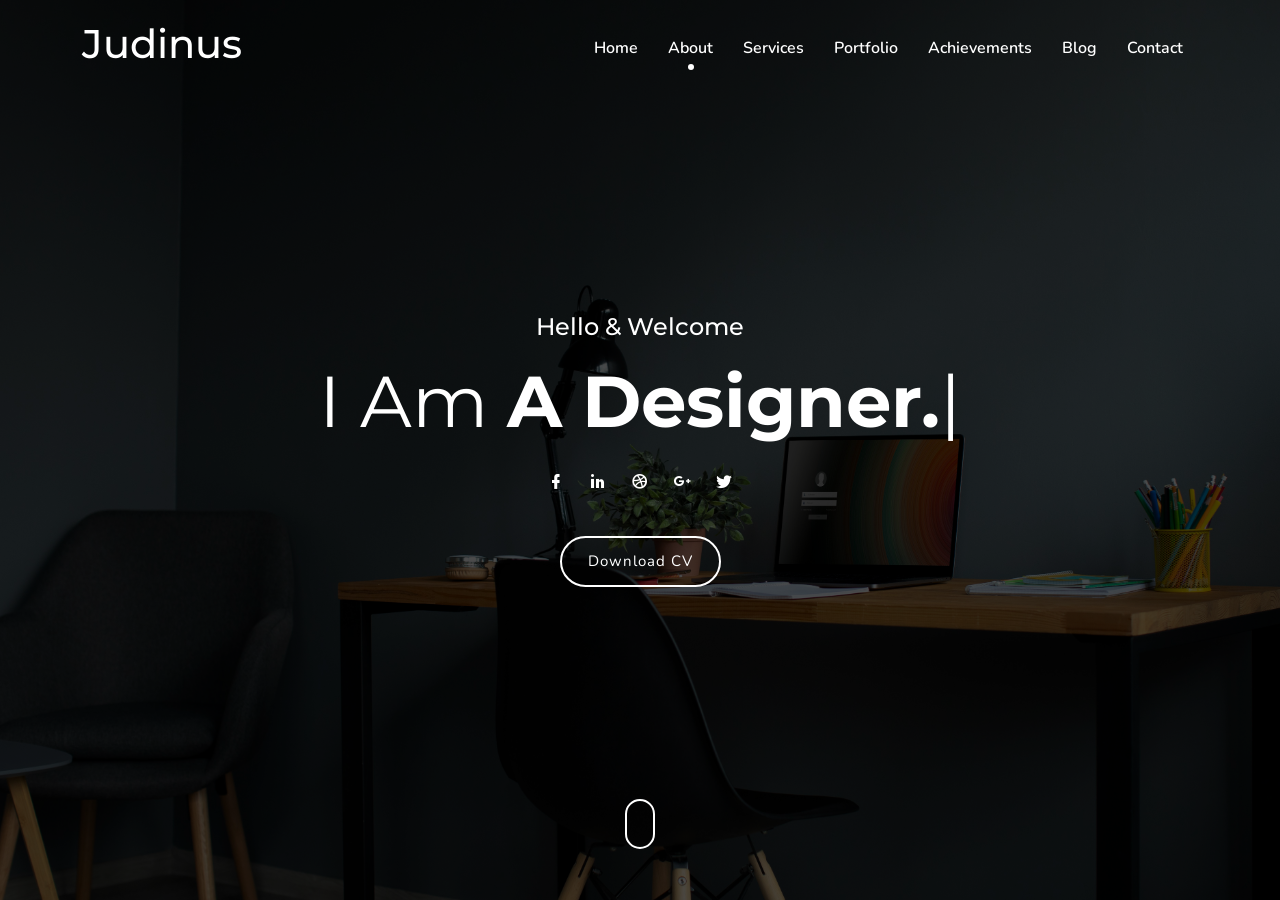
==== about.html @ f5b6f31f "Add files via upload" ====
<!DOCTYPE html>
<html lang="en">
<head>
        <meta charset="UTF-8">
        <meta name="viewport" content="width=device-width, initial-scale=1">
        <title>Judinus</title>
        <link rel="stylesheet" href="assets/css/bootstrap.min.css" />
        <link rel="stylesheet" href="assets/css/materialdesignicons.min.css">
        <link rel="stylesheet" href="assets/css/animate.min.css">
        <link rel="stylesheet" href="assets/css/style.css">
    </head>

    <body>

        <nav class="navbar navbar-expand-lg fixed-top custom-nav sticky">
            <div class="container">
                <a class='navbar-brand logo' href='index_1.html'>
                        <h1>Judinus</h1>
                    </a>
                    <button class="navbar-toggler" type="button" data-bs-toggle="collapse" data-bs-target="#navbarSupportedContent" aria-controls="navbarSupportedContent" aria-expanded="true" aria-label="Toggle navigation">
                        <i class="mdi mdi-menu"></i>
                    </button>
                <div class="collapse navbar-collapse" id="navbarSupportedContent">
                    <ul class="navbar-nav ms-auto">
                        <li class="nav-item">
                            <a href="index.html" class="nav-link">Home</a>
                        </li>
                        <li class="nav-item active">
                            <a href="about.html" class="nav-link">About</a>
                        </li>
                        <li class="nav-item">
                            <a href="service.html" class="nav-link">Services</a>
                        </li>
                        <li class="nav-item">
                            <a href="portfolio.html" class="nav-link">Portfolio</a>
                        </li>
                        <li class="nav-item">
                            <a href="achievements.html" class="nav-link">Achievements</a>
                        </li>
                        <li class="nav-item">
                            <a href="blog.html" class="nav-link">Blog</a>
                        </li>
                        <li class="nav-item">
                            <a href="contact.html" class="nav-link">Contact</a>
                        </li>
                    </ul>
                </div>
            </div>
        </nav>

        <section class="home-bg section h-100vh" id="home">
            <div class="bg-overlay"></div>
                <div class="container z-index">
                    <div class="row justify-content-center">
                        <div class="col-lg-12">
                            <div class="text-white text-center">
                                <h4>Hello & Welcome</h4>
                                <h1 class="header_title mb-0 mt-3">I Am <span class="element fw-bold" data-elements="A Designer.,A Developer."></span></h1>
                                <ul class="social_home list-unstyled text-center pt-4">
                                    <li class="list-inline-item"><a href="javascript:void(0)"><i class="mdi mdi-facebook"></i></a></li>
                                    <li class="list-inline-item"><a href="javascript:void(0)"><i class="mdi mdi-linkedin"></i></a></li>
                                    <li class="list-inline-item"><a href="javascript:void(0)"><i class="mdi mdi-dribbble"></i></a></li>
                                    <li class="list-inline-item"><a href="javascript:void(0)"><i class="mdi mdi-google-plus"></i></a></li>
                                    <li class="list-inline-item"><a href="javascript:void(0)"><i class="mdi mdi-twitter"></i></a></li>
                                </ul>
                                <div class="header_btn">
                                    <a href="javascript:void(0)" class="btn btn-outline-custom btn-rounded mt-4">Download CV</a>
                                </div>
                            </div>
                        </div>
                    </div>
                </div>
            <div class="scroll_down">
                <a href="#about" class="scroll">
                    <i class="mbri-arrow-down text-white"></i>
                </a>
            </div>
        </section>


        <script src="https://cdn.jsdelivr.net/npm/bootstrap@5.3.3/dist/js/bootstrap.bundle.min.js"></script>

         <script src="assets/js/jquery.min.js"></script>
         <script src="assets/js/typed.js"></script>         
        <script>
            $(".element").each(function() {
                var $this = $(this);
                $this.typed({
                    strings: $this.attr('data-elements').split(','),
                    typeSpeed: 100,
                    backDelay: 3000
                });
            });
        </script>
    </body>
</html>
---- assets/css/style.css ----
@import url("https://fonts.googleapis.com/css?family=Montserrat:400,500,600|Nunito:400,600,700");
body {
  font-family: "Nunito", sans-serif;
  overflow-x: hidden;
}

h1,
h2,
h3,
h4,
h5,
h6 {
  font-family: "Montserrat", sans-serif;
}

h1.fw-bold,
h2.fw-bold,
h3.fw-bold,
h4.fw-bold,
h5.fw-bold,
h6.fw-bold {
  font-weight: 600 !important;
}

a,
a:hover,
a:focus,
button,
button:focus {
  text-decoration: none !important;
  outline: none !important;
  box-shadow: none !important;
}

::selection {
  background: rgba(166, 175, 189, 0.3);
}

::-moz-selection {
  background: rgba(166, 175, 189, 0.3);
}

#preloader {
  position: fixed;
  top: 0;
  left: 0;
  right: 0;
  bottom: 0;
  background-color: #fff;
  z-index: 9999999;
}

#status {
  width: 40px;
  height: 40px;
  position: absolute;
  left: 50%;
  top: 50%;
  margin: -20px 0 0 -20px;
}

.spinner {
  margin: 0 auto;
  font-size: 10px;
  position: relative;
  text-indent: -9999em;
  border-top: 5px solid rgba(0, 0, 0, 0.2);
  border-right: 5px solid rgba(0, 0, 0, 0.2);
  border-bottom: 5px solid rgba(0, 0, 0, 0.2);
  border-left: 5px solid #000;
  -webkit-transform: translateZ(0);
  -ms-transform: translateZ(0);
  transform: translateZ(0);
  -webkit-animation: load8 1.1s infinite linear;
  animation: load8 1.1s infinite linear;
}

.spinner,
.spinner:after {
  border-radius: 50%;
  width: 40px;
  height: 40px;
}

@-webkit-keyframes load8 {
  0% {
    -webkit-transform: rotate(0deg);
    transform: rotate(0deg);
  }
  100% {
    -webkit-transform: rotate(360deg);
    transform: rotate(360deg);
  }
}
@keyframes load8 {
  0% {
    -webkit-transform: rotate(0deg);
    transform: rotate(0deg);
  }
  100% {
    -webkit-transform: rotate(360deg);
    transform: rotate(360deg);
  }
}
.back_top {
  text-align: center;
  position: fixed;
  bottom: 15px;
  height: 35px;
  width: 35px;
  background-color: #000;
  display: none;
  z-index: 10000;
  border-radius: 3px;
  right: 20px;
  transition: all 0.5s;
}
.back_top i {
  color: #fff;
  line-height: 35px;
  font-size: 12px;
  display: block;
}

.section {
  padding-top: 80px;
  padding-bottom: 80px;
  position: relative;
  background-color: #fff;
}

.bg-dark {
  background-color: #000;
}

.bg-custom {
  background-color: #000;
}

.text-dark {
  color: #000 !important;
}



.page_link {
  font-size: 14px;
}
.page_link a {
  color: rgba(255, 255, 255, 0.55);
}

.text-muted {
  color: #777;
}

.text-custom {
  color: #000 !important;
}

.h-100vh {
  height: 100vh;
}

.z-index {
  z-index: 2;
}

.bg-custom {
  background-color: #000;
}

.section-main-title {
  max-width: 570px;
}

.main-title-border::after,
.main-title-border::before {
  display: inline-block;
  margin-top: -7px;
  vertical-align: middle;
  content: "";
  background-color: #d0d0d0;
  width: 30px;
  height: 1px;
}

.main-title-border i {
  font-size: 20px;
}

.bg-overlay-gredient {
  background: linear-gradient(32deg, rgba(18, 166, 181, 0.8) 0%, rgba(16, 12, 242, 0.7) 100%);
  position: absolute;
  top: 0;
  right: 0;
  left: 0;
  bottom: 0;
  width: 100%;
  height: 100%;
}

.bg-overlay {
  background: rgba(0, 0, 0, 0.7);
  position: absolute;
  top: 0;
  right: 0;
  left: 0;
  bottom: 0;
  width: 100%;
  height: 100%;
}

.btn {
  padding: 12px 26px;
}

.btn-rounded {
  border-radius: 30px;
}

.btn-outline-custom {
  background-color: transparent;
  border: 2px solid #fff;
  color: #fff;
  letter-spacing: 1px;
  transition: all 0.5s;
  font-size: 15px;
}

.btn-outline-custom:hover,
.btn-outline-custom:focus,
.btn-outline-custom:active,
.btn-outline-custom.active,
.btn-outline-custom.focus,
.btn-outline-custom:active,
.btn-outline-custom:focus,
.btn-outline-custom:hover,
.open > .dropdown-toggle.btn-outline-custom {
  background-color: #fff !important;
  border-color: #fff !important;
  color: #000 !important;
}

.btn-outline-black {
  background-color: transparent;
  border: 2px solid #000;
  color: #000;
  font-weight: 600;
  letter-spacing: 1px;
  transition: all 0.5s;
  font-size: 15px;
}

.btn-outline-black:hover,
.btn-outline-black:focus,
.btn-outline-black:active,
.btn-outline-black.active,
.btn-outline-black.focus,
.btn-outline-black:active,
.btn-outline-black:focus,
.btn-outline-black:hover,
.open > .dropdown-toggle.btn-outline-black {
  background-color: #000 !important;
  border-color: #000 !important;
  color: #fff !important;
}


.btn-custom:hover,
.btn-custom:focus,
.btn-custom:active,
.btn-custom.active,
.btn-custom.focus,
.btn-custom:active,
.btn-custom:focus,
.btn-custom:hover,
.open > .dropdown-toggle.btn-custom {
  background-color: #fff;
  border-color: #000;
  color: #000;
}

.home-bg {
  background-image: url(../images/modern-2.jpg);
  background-position: center center;
  background-size: cover;
  position: relative;
  display: flex;
  align-items: center;
}

.home-table-center {
  display: table-cell;
  vertical-align: middle;
}

.home-table {
  display: table;
  width: 100%;
  height: 100%;
}

.header_title {
  font-size: 72px;
  font-weight: 400;
  line-height: 1.2;
  text-transform: capitalize;
}

.header_subtitle {
  line-height: 2;
  font-size: 18px;
  max-width: 600px;
}

.social_home li a {
  font-size: 18px;
  color: #ffffff;
  display: inline-block;
  width: 30px;
  text-align: center;
}

.scroll_down {
  position: absolute;
  bottom: 5vh;
  width: 100%;
  text-align: center;
  color: #fff;
  font-size: 13px;
  z-index: 8;
}
.scroll_down i {
  position: relative;
  -webkit-animation: bounce 2s infinite;
  animation: bounce 2s infinite;
  height: 50px;
  width: 30px;
  line-height: 60px;
  border-radius: 30px;
  border: 2px solid #ffffff;
  display: inline-block;
  color: #fff;
  font-size: 12px;
}
.scroll_down i:after {
  content: "";
  position: absolute;
  top: 0;
  left: 0;
  width: 100%;
  height: 100%;
  border-radius: 50%;
  z-index: -1;
  transition: all 0.2s;
}

.custom-nav {
  padding: 15px 0px;
  width: 100%;
  border-radius: 0px;
  z-index: 999;
  margin-bottom: 0px;
  transition: all 0.5s ease-in-out;
  background-color: transparent;
}
.custom-nav.stickyadd {
  background-color: #fff;
  padding: 8px 0;
  box-shadow: 0px 0px 18px 1px rgba(0, 0, 0, 0.1);
}
.custom-nav.stickyadd .navbar-nav li a {
  color: #000;
}
.custom-nav.stickyadd .navbar-nav li a:before {
  background: #000 !important;
}
.custom-nav .navbar-nav li a {
  color: #fff;
  font-size: 16px;
  background-color: transparent !important;
  padding: 15px 0;
  position: relative;
  margin: 0 7px;
  font-weight: 600;
  transition: all 0.4s;
}

.custom-nav .navbar-nav li.active a:before,
.custom-nav .navbar-nav li:hover a:before,
.custom-nav .navbar-nav li:active a:before,
.custom-nav.stickyadd .navbar-nav li.active a:before,
.custom-nav.stickyadd .navbar-nav li:hover a:before,
.custom-nav.stickyadd .navbar-nav li:active a:before {
  opacity: 1;
}

.custom-nav .navbar-nav li a:before,
.custom-nav.stickyadd .navbar-nav li a:before {
  content: "";
  position: absolute;
  left: 50%;
  bottom: 10%;
  height: 6px;
  width: 6px;
  background: #fff;
  border-radius: 50%;
  opacity: 0;
  transform: translateX(-50%);
  -webkit-transition: all 0.3s ease 0s;
  -o-transition: all 0.3s ease 0s;
  transition: all 0.3s ease 0s;
}

.navbar-toggler {
  font-size: 24px;
  margin-top: 5px;
  margin-bottom: 0px;
  color: #ffffff;
}

.navbar-toggle {
  font-size: 24px;
  margin-top: 5px;
  margin-bottom: 0px;
  color: #ffffff;
}

.nav .open > a,
.nav .open > a:focus,
.nav .open > a:hover {
  background-color: transparent;
  border-color: #337ab7;
}
.logo {
  color: #;
}
.logo .logo-light {
  display: inline-block;
}

.stickyadd .logo .logo-dark {
  display: inline-block;
}
.stickyadd .logo .logo-light {
  display: none;
}

.logo .logo-dark {
  display: none;
}

.custom-nav .navbar-brand.logo img {
  height: 28px;
}
.custom-nav .logo {
  color: #fff;
  font-size: 1.8rem;
}

@media (max-width: 768px) {
  .custom-nav {
    margin-top: 0px;
    padding: 10px 0px !important;
    background-color: #fff !important;
  }
  .custom-nav .logo {
    color: #000;
  }
  .custom-nav .navbar-nav li a {
    margin: 0 0px;
    padding: 6px 0;
    color: rgba(0, 0, 0, 0.55) !important;
  }
  .custom-nav .navbar-nav li a:before {
    content: "";
    display: none;
  }
  .custom-nav .navbar-nav li.active a {
    color: #000 !important;
  }
  .custom-nav > .container {
    width: 90%;
  }
  .custom-nav .logo .logo-dark {
    display: inline-block;
  }
  .custom-nav .logo .logo-light {
    display: none;
  }
  .custom-nav .navbar-brand.logo img {
    height: 26px;
  }
  .navbar-nav {
    margin-top: 0px;
  }
  .navbar-toggler {
    font-size: 29px;
    margin-top: 0px;
    margin-bottom: 0px;
    color: #000;
  }
  .header_title {
    font-size: 40px;
    line-height: 1.2;
  }
  .header_subtitle {
    font-size: 15px;
    line-height: 1.8;
  }
  .home-bg,
  .h-100vh.jarallax,
  .h-100vh.bg-dark,
  .home-bg-slider .carousel-item {
    padding: 170px 0 110px 0;
  }
  .h-100vh,
  .home-bg-slider .carousel-item {
    height: auto;
  }
  .scroll_down {
    display: none;
  }
  .clip-home {
    clip-path: none;
  }
  .custom-nav .navbar-brand.logo img {
    height: 26px;
  }
  .about-detail .about-work li::after,
  .work_menu li:after {
    display: none;
    content: "";
  }
  .about-detail .about-work li {
    margin-right: 7px;
    margin-left: 7px;
  }
  .copy-rights {
    line-height: 26px;
  }
  .float_none.float-right,
  .float_none.float-left {
    float: none !important;
    text-align: center;
  }
  .work_menu li a {
    margin: 8px 10px;
  }
  .comment_blog .comment_read:nth-child(odd) {
    margin-left: 34px;
  }
  .blog_detail h4 {
    font-size: 18px;
  }
  .blog_detail p.blockquote {
    font-size: 14px !important;
  }
}
@media (max-width: 576px) {
  .section {
    padding: 50px 0;
  }
  .home-bg {
    padding: 146px 0;
  }
 
}
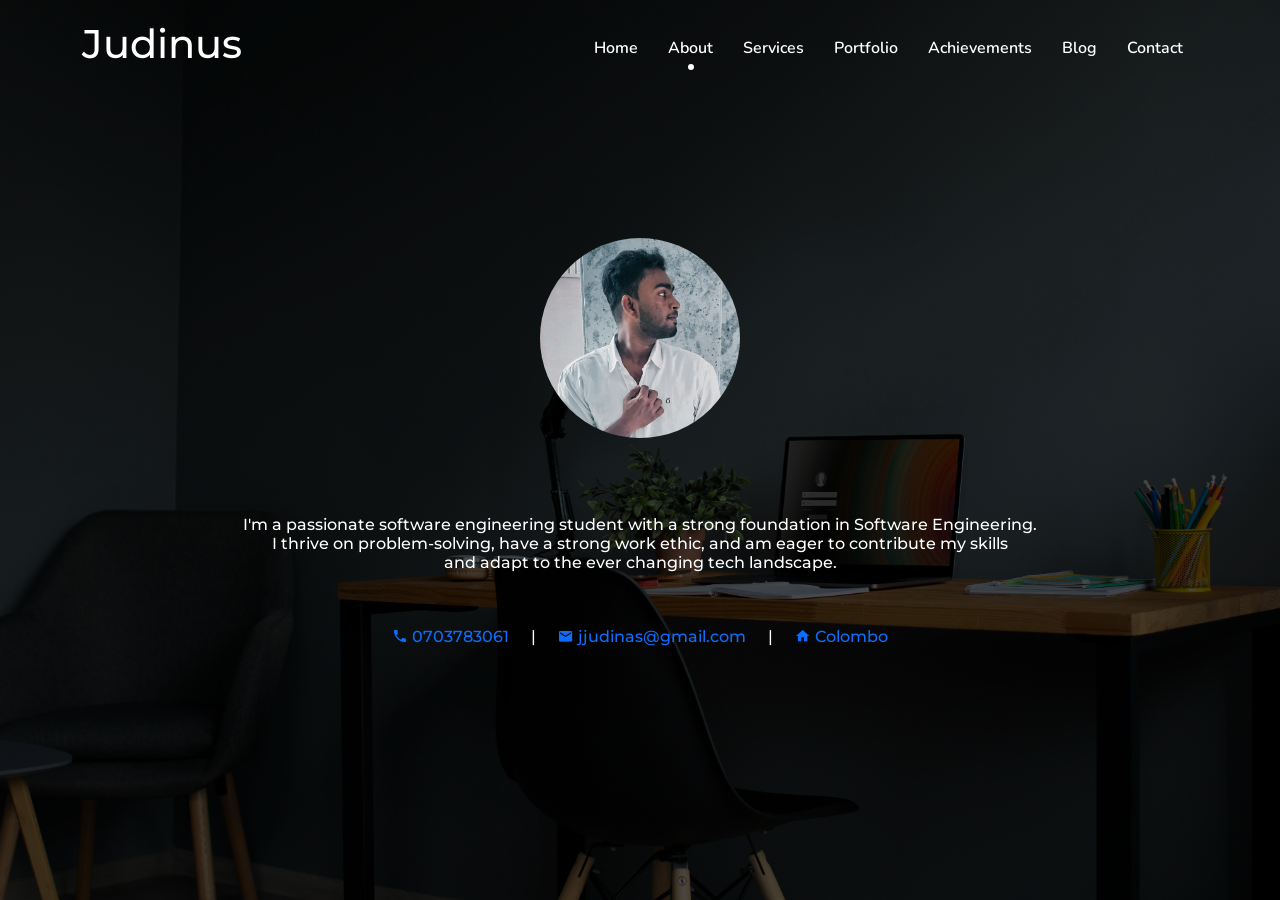
==== commit 7bc8f99f: "About page updated" ====
--- a/about.html
+++ b/about.html
@@ -1,96 +1,105 @@
-<!DOCTYPE html>
-<html lang="en">
-<head>
-        <meta charset="UTF-8">
-        <meta name="viewport" content="width=device-width, initial-scale=1">
-        <title>Judinus</title>
-        <link rel="stylesheet" href="assets/css/bootstrap.min.css" />
-        <link rel="stylesheet" href="assets/css/materialdesignicons.min.css">
-        <link rel="stylesheet" href="assets/css/animate.min.css">
-        <link rel="stylesheet" href="assets/css/style.css">
-    </head>
-
-    <body>
-
-        <nav class="navbar navbar-expand-lg fixed-top custom-nav sticky">
-            <div class="container">
-                <a class='navbar-brand logo' href='index_1.html'>
-                        <h1>Judinus</h1>
-                    </a>
-                    <button class="navbar-toggler" type="button" data-bs-toggle="collapse" data-bs-target="#navbarSupportedContent" aria-controls="navbarSupportedContent" aria-expanded="true" aria-label="Toggle navigation">
-                        <i class="mdi mdi-menu"></i>
-                    </button>
-                <div class="collapse navbar-collapse" id="navbarSupportedContent">
-                    <ul class="navbar-nav ms-auto">
-                        <li class="nav-item">
-                            <a href="index.html" class="nav-link">Home</a>
-                        </li>
-                        <li class="nav-item active">
-                            <a href="about.html" class="nav-link">About</a>
-                        </li>
-                        <li class="nav-item">
-                            <a href="service.html" class="nav-link">Services</a>
-                        </li>
-                        <li class="nav-item">
-                            <a href="portfolio.html" class="nav-link">Portfolio</a>
-                        </li>
-                        <li class="nav-item">
-                            <a href="achievements.html" class="nav-link">Achievements</a>
-                        </li>
-                        <li class="nav-item">
-                            <a href="blog.html" class="nav-link">Blog</a>
-                        </li>
-                        <li class="nav-item">
-                            <a href="contact.html" class="nav-link">Contact</a>
-                        </li>
-                    </ul>
-                </div>
-            </div>
-        </nav>
-
-        <section class="home-bg section h-100vh" id="home">
-            <div class="bg-overlay"></div>
-                <div class="container z-index">
-                    <div class="row justify-content-center">
-                        <div class="col-lg-12">
-                            <div class="text-white text-center">
-                                <h4>Hello & Welcome</h4>
-                                <h1 class="header_title mb-0 mt-3">I Am <span class="element fw-bold" data-elements="A Designer.,A Developer."></span></h1>
-                                <ul class="social_home list-unstyled text-center pt-4">
-                                    <li class="list-inline-item"><a href="javascript:void(0)"><i class="mdi mdi-facebook"></i></a></li>
-                                    <li class="list-inline-item"><a href="javascript:void(0)"><i class="mdi mdi-linkedin"></i></a></li>
-                                    <li class="list-inline-item"><a href="javascript:void(0)"><i class="mdi mdi-dribbble"></i></a></li>
-                                    <li class="list-inline-item"><a href="javascript:void(0)"><i class="mdi mdi-google-plus"></i></a></li>
-                                    <li class="list-inline-item"><a href="javascript:void(0)"><i class="mdi mdi-twitter"></i></a></li>
-                                </ul>
-                                <div class="header_btn">
-                                    <a href="javascript:void(0)" class="btn btn-outline-custom btn-rounded mt-4">Download CV</a>
-                                </div>
-                            </div>
-                        </div>
-                    </div>
-                </div>
-            <div class="scroll_down">
-                <a href="#about" class="scroll">
-                    <i class="mbri-arrow-down text-white"></i>
-                </a>
-            </div>
-        </section>
-
-
-        <script src="https://cdn.jsdelivr.net/npm/bootstrap@5.3.3/dist/js/bootstrap.bundle.min.js"></script>
-
-         <script src="assets/js/jquery.min.js"></script>
-         <script src="assets/js/typed.js"></script>         
-        <script>
-            $(".element").each(function() {
-                var $this = $(this);
-                $this.typed({
-                    strings: $this.attr('data-elements').split(','),
-                    typeSpeed: 100,
-                    backDelay: 3000
-                });
-            });
-        </script>
-    </body>
+<!DOCTYPE html>
+<html lang="en">
+<head>
+        <meta charset="UTF-8">
+        <meta name="viewport" content="width=device-width, initial-scale=1">
+        <title>Judinus</title>
+        <link rel="stylesheet" href="assets/css/bootstrap.min.css" />
+        <link rel="stylesheet" href="assets/css/materialdesignicons.min.css">
+        <link rel="stylesheet" href="assets/css/animate.min.css">
+        <link rel="stylesheet" href="assets/css/style.css">
+    </head>
+
+    <body>
+
+        <nav class="navbar navbar-expand-lg fixed-top custom-nav sticky">
+            <div class="container">
+                <a class='navbar-brand logo' href='index_1.html'>
+                        <h1>Judinus</h1>
+                    </a>
+                    <button class="navbar-toggler" type="button" data-bs-toggle="collapse" data-bs-target="#navbarSupportedContent" aria-controls="navbarSupportedContent" aria-expanded="true" aria-label="Toggle navigation">
+                        <i class="mdi mdi-menu"></i>
+                    </button>
+                <div class="collapse navbar-collapse" id="navbarSupportedContent">
+                    <ul class="navbar-nav ms-auto">
+                        <li class="nav-item">
+                            <a href="index.html" class="nav-link">Home</a>
+                        </li>
+                        <li class="nav-item active">
+                            <a href="about.html" class="nav-link">About</a>
+                        </li>
+                        <li class="nav-item">
+                            <a href="service.html" class="nav-link">Services</a>
+                        </li>
+                        <li class="nav-item">
+                            <a href="portfolio.html" class="nav-link">Portfolio</a>
+                        </li>
+                        <li class="nav-item">
+                            <a href="achievements.html" class="nav-link">Achievements</a>
+                        </li>
+                        <li class="nav-item">
+                            <a href="blog.html" class="nav-link">Blog</a>
+                        </li>
+                        <li class="nav-item">
+                            <a href="contact.html" class="nav-link">Contact</a>
+                        </li>
+                    </ul>
+                </div>
+            </div>
+        </nav>
+
+        <section class="home-bg section h-100vh" id="home">
+            <div class="bg-overlay"></div>
+                <div class="container z-index">
+                    <div class="row justify-content-center">
+                        <div class="col-lg-12">
+                            <div class="wrapper">
+                             <img src="assets/images/profile.jpg" class="image--cover">   
+                            </div>
+                            <div class="text-white text-center">
+                                <h6><br><br><br><br><p>I'm a passionate software engineering student with a
+                                    strong foundation in Software Engineering.<br> I thrive on
+                                    problem-solving, have a strong work ethic, and am
+                                    eager to contribute my skills <br>and adapt to the ever
+                                   changing tech landscape.<br><br><br><h6>
+                            <div>
+                                <div>
+                                    <ul class="list-inline">
+                                        <li class="list-inline-item">
+                                            <a href="tel:0703783061"><i class="mdi mdi-phone"></i> 0703783061</a>
+                                        </li>
+                                        <li class="list-inline-item">
+                                            <span style="margin-left: 10px; margin-right: 10px;">|</span> <!-- Separator -->
+                                        </li>
+                                        <li class="list-inline-item">
+                                            <a href="mailto:jjudinas@gmail.com"><i class="mdi mdi-email"></i> jjudinas@gmail.com</a>
+                                        </li>
+                                        <li class="list-inline-item">
+                                            <span style="margin-left: 10px; margin-right: 10px;">|</span> <!-- Separator -->
+                                        </li>
+                                        <li class="list-inline-item">
+                                            <a href="https://www.google.com/maps/search/?api=1&query=Colombo">
+                                                <i class="mdi mdi-home"></i> Colombo
+                                            </a>
+                                        </li>
+                                        
+                                    </ul>
+                                </div>
+                                
+                                
+                        </div>
+                    </div>
+                </div>
+            
+        </section>
+
+
+        <script src="https://cdn.jsdelivr.net/npm/bootstrap@5.3.3/dist/js/bootstrap.bundle.min.js"></script>
+
+         <script src="assets/js/jquery.min.js"></script>
+         <script src="assets/js/typed.js"></script>         
+        <script>
+            
+        </script>
+    </body>
 </html>
--- a/assets/css/style.css
+++ b/assets/css/style.css
@@ -434,7 +434,7 @@
   border-color: #337ab7;
 }
 .logo {
-  color: #;
+  /* color: #; */
 }
 .logo .logo-light {
   display: inline-block;
@@ -566,4 +566,11 @@
     padding: 146px 0;
   }
  
-}+}
+.image--cover {
+  width: 200px; /* Adjust width as needed */
+  height: 200px; /* Adjust height as needed */
+  border-radius: 50%;
+  display: block;
+  margin: 0 auto; /*Centers the image horizontally*/
+}
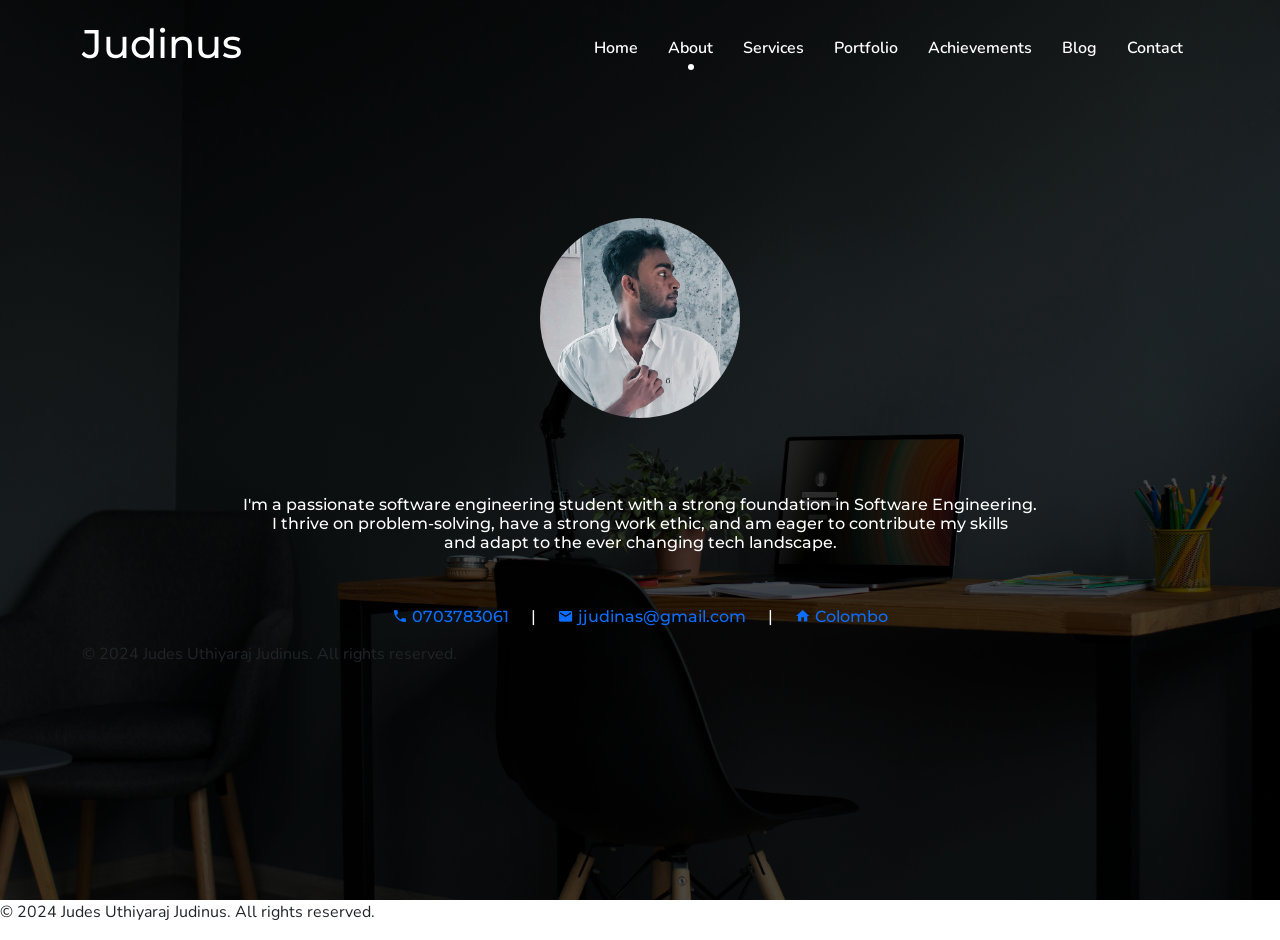
==== commit 03bc158a: "modified" ====
--- a/about.html
+++ b/about.html
@@ -90,8 +90,14 @@
                         </div>
                     </div>
                 </div>
+                <p>&copy; 2024 Judes Uthiyaraj Judinus. All rights reserved.</p>
+
             
         </section>
+
+        <footer>
+            <p>&copy; 2024 Judes Uthiyaraj Judinus. All rights reserved.</p>
+        </footer>
 
 
         <script src="https://cdn.jsdelivr.net/npm/bootstrap@5.3.3/dist/js/bootstrap.bundle.min.js"></script>
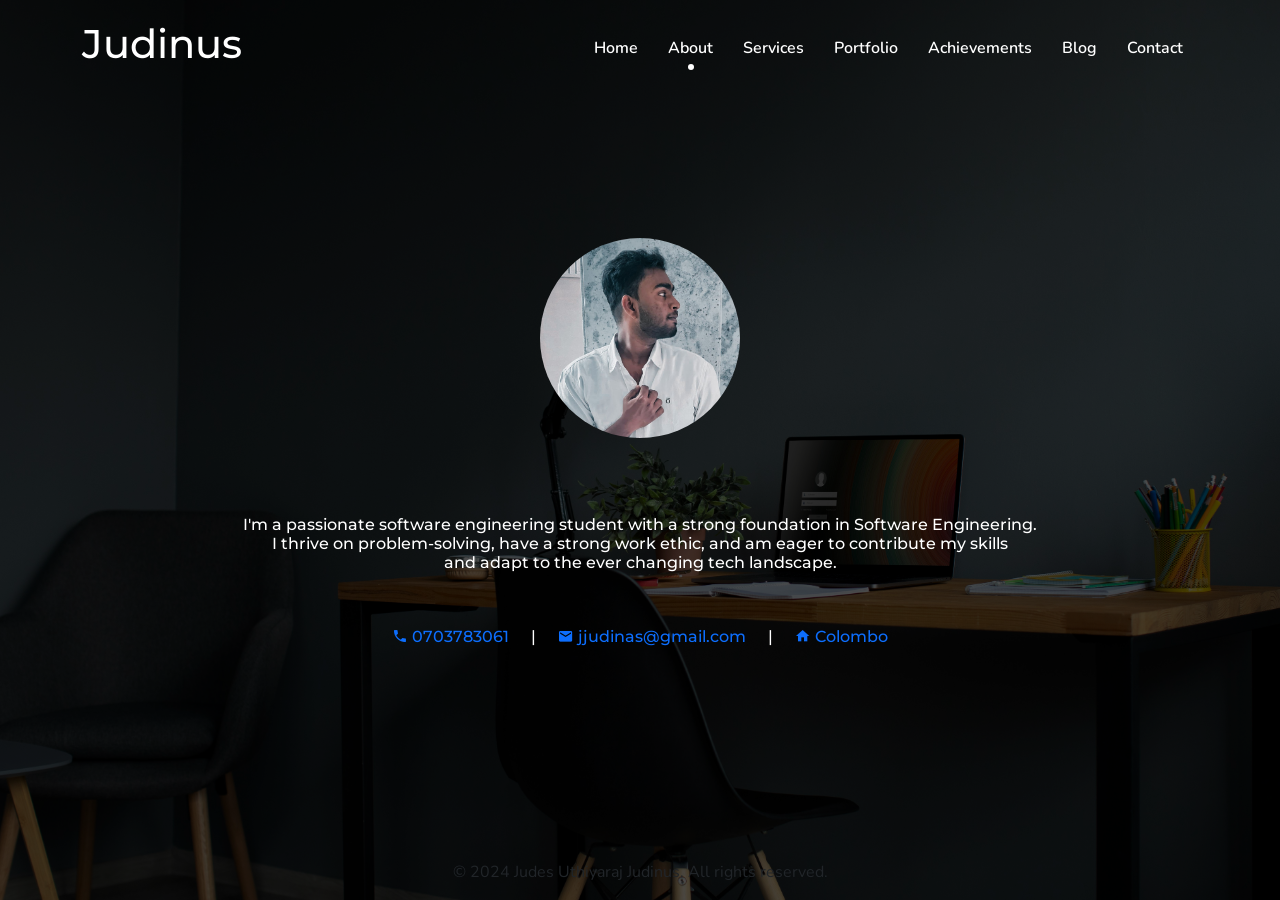
==== commit 2fb328db: "modified" ====
--- a/about.html
+++ b/about.html
@@ -62,7 +62,7 @@
                                     problem-solving, have a strong work ethic, and am
                                     eager to contribute my skills <br>and adapt to the ever
                                    changing tech landscape.<br><br><br><h6>
-                            <div>
+                        
                                 <div>
                                     <ul class="list-inline">
                                         <li class="list-inline-item">
@@ -89,15 +89,15 @@
                                 
                         </div>
                     </div>
+                    <div class="copy-rights">
+                        <p>&copy; 2024 Judes Uthiyaraj Judinus. All rights reserved.</p>
+                    </div>
                 </div>
-                <p>&copy; 2024 Judes Uthiyaraj Judinus. All rights reserved.</p>
+                
 
             
         </section>
 
-        <footer>
-            <p>&copy; 2024 Judes Uthiyaraj Judinus. All rights reserved.</p>
-        </footer>
 
 
         <script src="https://cdn.jsdelivr.net/npm/bootstrap@5.3.3/dist/js/bootstrap.bundle.min.js"></script>
--- a/assets/css/style.css
+++ b/assets/css/style.css
@@ -574,3 +574,12 @@
   display: block;
   margin: 0 auto; /*Centers the image horizontally*/
 }
+.copy-rights {
+  position: absolute;
+  bottom: 0;
+  width: 80%;
+  text-align: center;
+}
+.text-left{
+  text-align: left;
+}
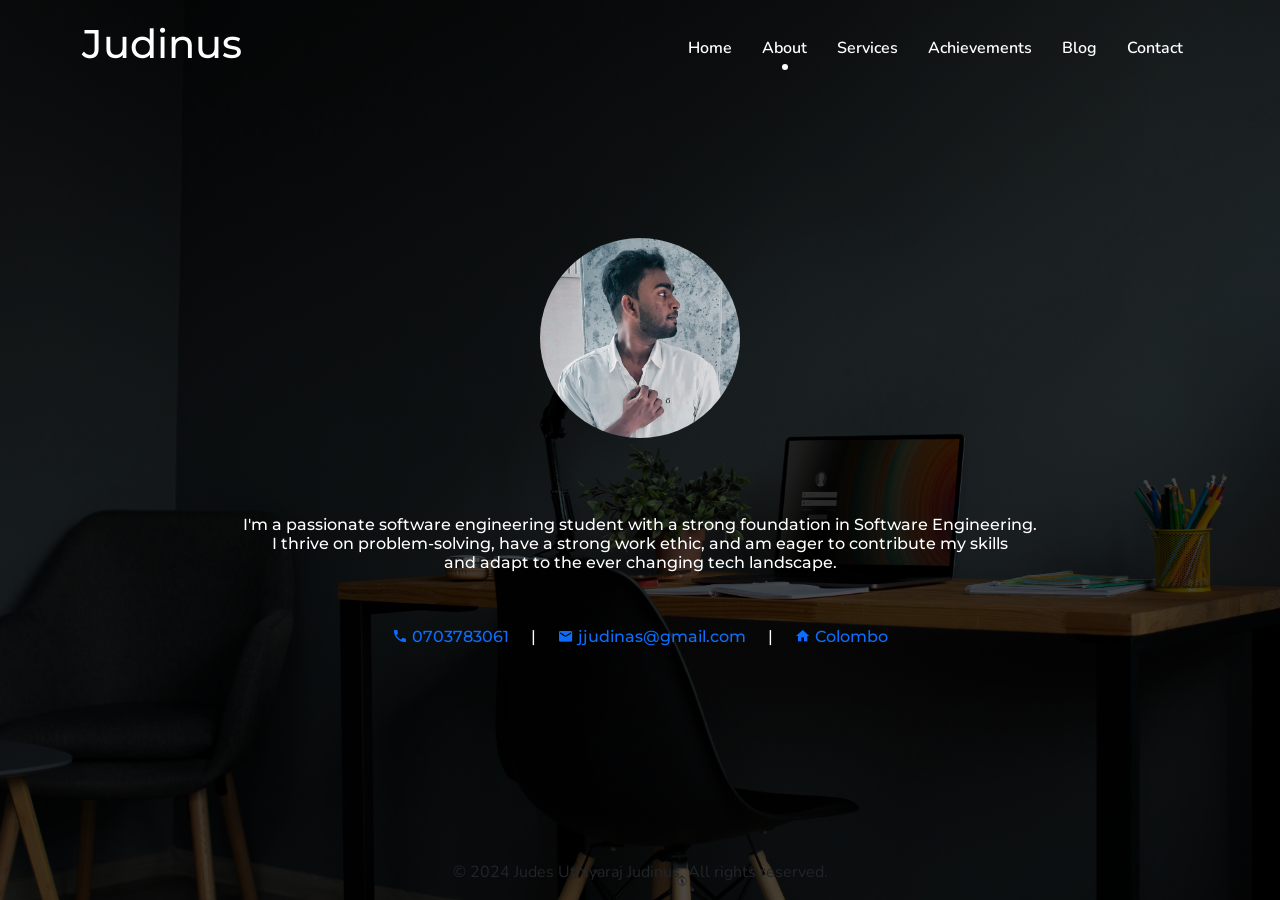
==== commit 40c74de7: "Empty the portfolio page and Remove portfolio from the nav bar in all pages" ====
--- a/about.html
+++ b/about.html
@@ -31,9 +31,9 @@
                         <li class="nav-item">
                             <a href="service.html" class="nav-link">Services</a>
                         </li>
-                        <li class="nav-item">
+                        <!-- <li class="nav-item">
                             <a href="portfolio.html" class="nav-link">Portfolio</a>
-                        </li>
+                        </li> -->
                         <li class="nav-item">
                             <a href="achievements.html" class="nav-link">Achievements</a>
                         </li>
--- a/assets/css/style.css
+++ b/assets/css/style.css
@@ -577,7 +577,7 @@
 .copy-rights {
   position: absolute;
   bottom: 0;
-  width: 80%;
+  width: 90%;
   text-align: center;
 }
 .text-left{
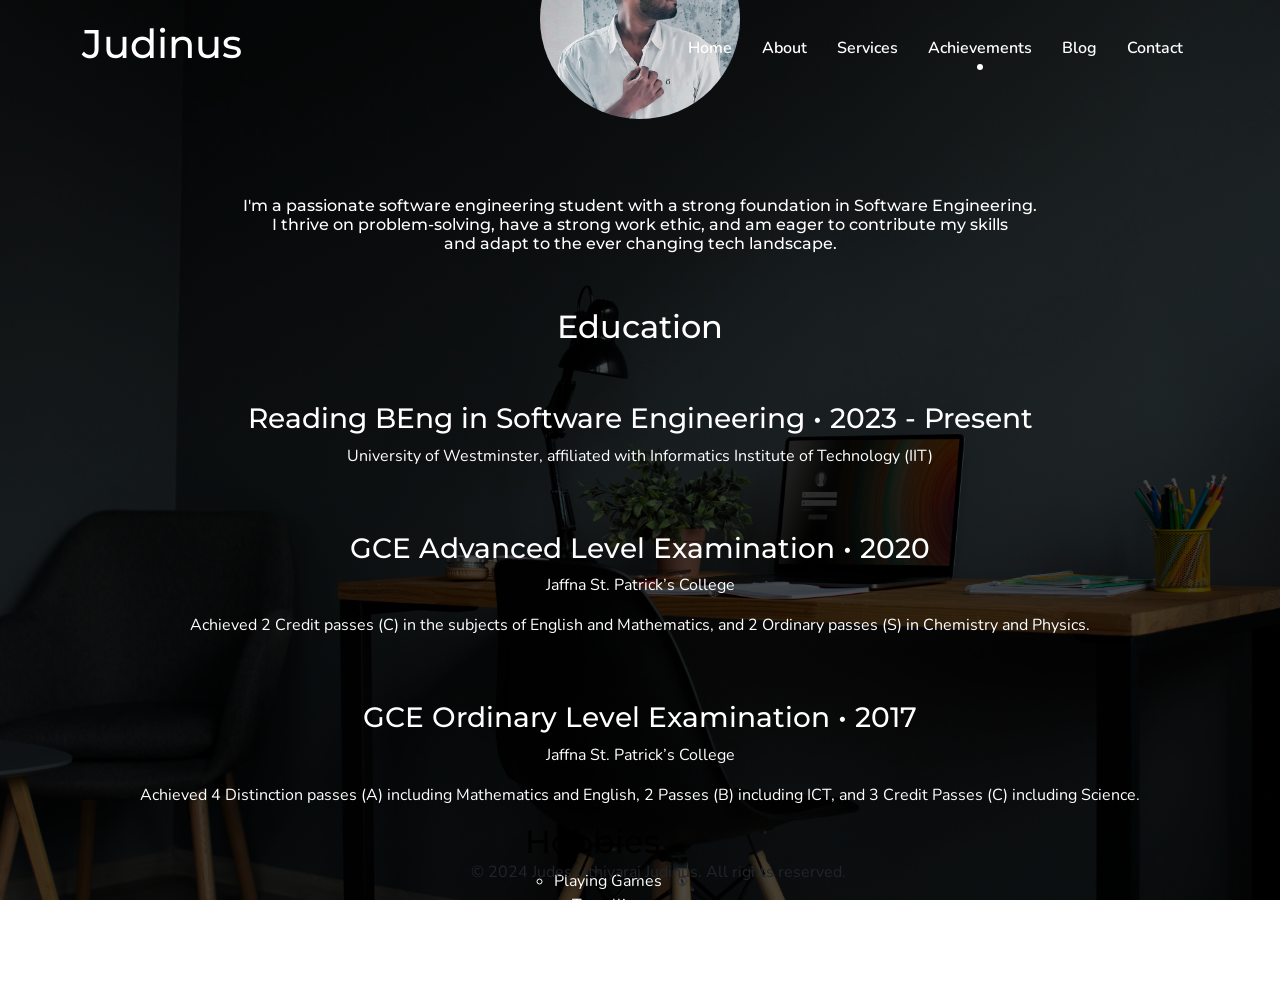
==== commit 8f6e677b: "developed about page" ====
--- a/about.html
+++ b/about.html
@@ -25,7 +25,7 @@
                         <li class="nav-item">
                             <a href="index.html" class="nav-link">Home</a>
                         </li>
-                        <li class="nav-item active">
+                        <li class="nav-item">
                             <a href="about.html" class="nav-link">About</a>
                         </li>
                         <li class="nav-item">
@@ -34,7 +34,7 @@
                         <!-- <li class="nav-item">
                             <a href="portfolio.html" class="nav-link">Portfolio</a>
                         </li> -->
-                        <li class="nav-item">
+                        <li class="nav-item active">
                             <a href="achievements.html" class="nav-link">Achievements</a>
                         </li>
                         <li class="nav-item">
@@ -54,58 +54,74 @@
                     <div class="row justify-content-center">
                         <div class="col-lg-12">
                             <div class="wrapper">
-                             <img src="assets/images/profile.jpg" class="image--cover">   
+                                <img src="assets/images/profile.jpg" class="image--cover">   
                             </div>
                             <div class="text-white text-center">
                                 <h6><br><br><br><br><p>I'm a passionate software engineering student with a
                                     strong foundation in Software Engineering.<br> I thrive on
                                     problem-solving, have a strong work ethic, and am
                                     eager to contribute my skills <br>and adapt to the ever
-                                   changing tech landscape.<br><br><br><h6>
-                        
+                                    changing tech landscape.<br><br><br></p></h6>
+                                        
+                                <h2>Education</h2>
+                                <br><br> <!--Add some space between contants -->
+                                <h3>Reading BEng in Software Engineering • 2023 - Present</h3>
+                                <p>University of Westminster, affiliated with Informatics Institute of Technology (IIT)</p>
+                                    <!-- <ul>
+                                    <li>Database Systems</li>
+                                    <li>Object Oriented Programming</li>
+                                    <li>Algorithms - Theory, Design, and Implementation</li>
+                                    <li>Server-side Web Development</li>
+                                    <li>Software Development Group Project</li>
+                                    <li>Software Engineering Principles and Practice</li>
+                                    <li>Mathematics for Computing</li>
+                                    <li>Software Development 1 (Python)</li>
+                                    <li>Trends in Computer Science</li>
+                                    <li>Computer System Fundamentals</li>
+                                    <li>Software Development 2 (Java)</li>
+                                    <li>Web Design and Development</li>
+                                    </ul> -->
+                                    <br><br> <!--Add some space between contants -->
+                                <h3>GCE Advanced Level Examination • 2020</h3>
+                                <p>Jaffna St. Patrick’s College</p>
+                                <p>Achieved 2 Credit passes (C) in the subjects of English and Mathematics, and 2 Ordinary passes (S) in Chemistry and Physics.</p>
+                                    <br><br> <!--Add some space between contants -->
+                                <h3>GCE Ordinary Level Examination • 2017</h3>
+                                <p>Jaffna St. Patrick’s College</p>
+                                <p>Achieved 4 Distinction passes (A) including Mathematics and English, 2 Passes (B) including ICT, and 3 Credit Passes (C) including Science.</p>
+
                                 <div>
                                     <ul class="list-inline">
                                         <li class="list-inline-item">
-                                            <a href="tel:0703783061"><i class="mdi mdi-phone"></i> 0703783061</a>
+                                            <h2 style="color: black;">Hobbies</h2>
+                                                <ul>
+                                                <li>Playing Games</li>
+                                                <li>Travelling</li>
+                                                <li>Listning Songs</li>
+                                                <li>Gym</li>
+                                                </ul>
                                         </li>
                                         <li class="list-inline-item">
                                             <span style="margin-left: 10px; margin-right: 10px;">|</span> <!-- Separator -->
                                         </li>
                                         <li class="list-inline-item">
-                                            <a href="mailto:jjudinas@gmail.com"><i class="mdi mdi-email"></i> jjudinas@gmail.com</a>
                                         </li>
                                         <li class="list-inline-item">
                                             <span style="margin-left: 10px; margin-right: 10px;">|</span> <!-- Separator -->
                                         </li>
                                         <li class="list-inline-item">
-                                            <a href="https://www.google.com/maps/search/?api=1&query=Colombo">
-                                                <i class="mdi mdi-home"></i> Colombo
-                                            </a>
                                         </li>
                                         
                                     </ul>
-                                </div>
-                                
-                                
+                                </div>  
+                            </div>
                         </div>
                     </div>
                     <div class="copy-rights">
                         <p>&copy; 2024 Judes Uthiyaraj Judinus. All rights reserved.</p>
                     </div>
                 </div>
-                
-
-            
         </section>
-
-
-
-        <script src="https://cdn.jsdelivr.net/npm/bootstrap@5.3.3/dist/js/bootstrap.bundle.min.js"></script>
-
-         <script src="assets/js/jquery.min.js"></script>
-         <script src="assets/js/typed.js"></script>         
-        <script>
-            
-        </script>
+    
     </body>
 </html>
--- a/assets/css/style.css
+++ b/assets/css/style.css
@@ -284,10 +284,12 @@
 .home-bg {
   background-image: url(../images/modern-2.jpg);
   background-position: center center;
+  background-attachment: fixed;
   background-size: cover;
   position: relative;
-  display: flex;
+  display:flex;
   align-items: center;
+  
 }
 
 .home-table-center {
